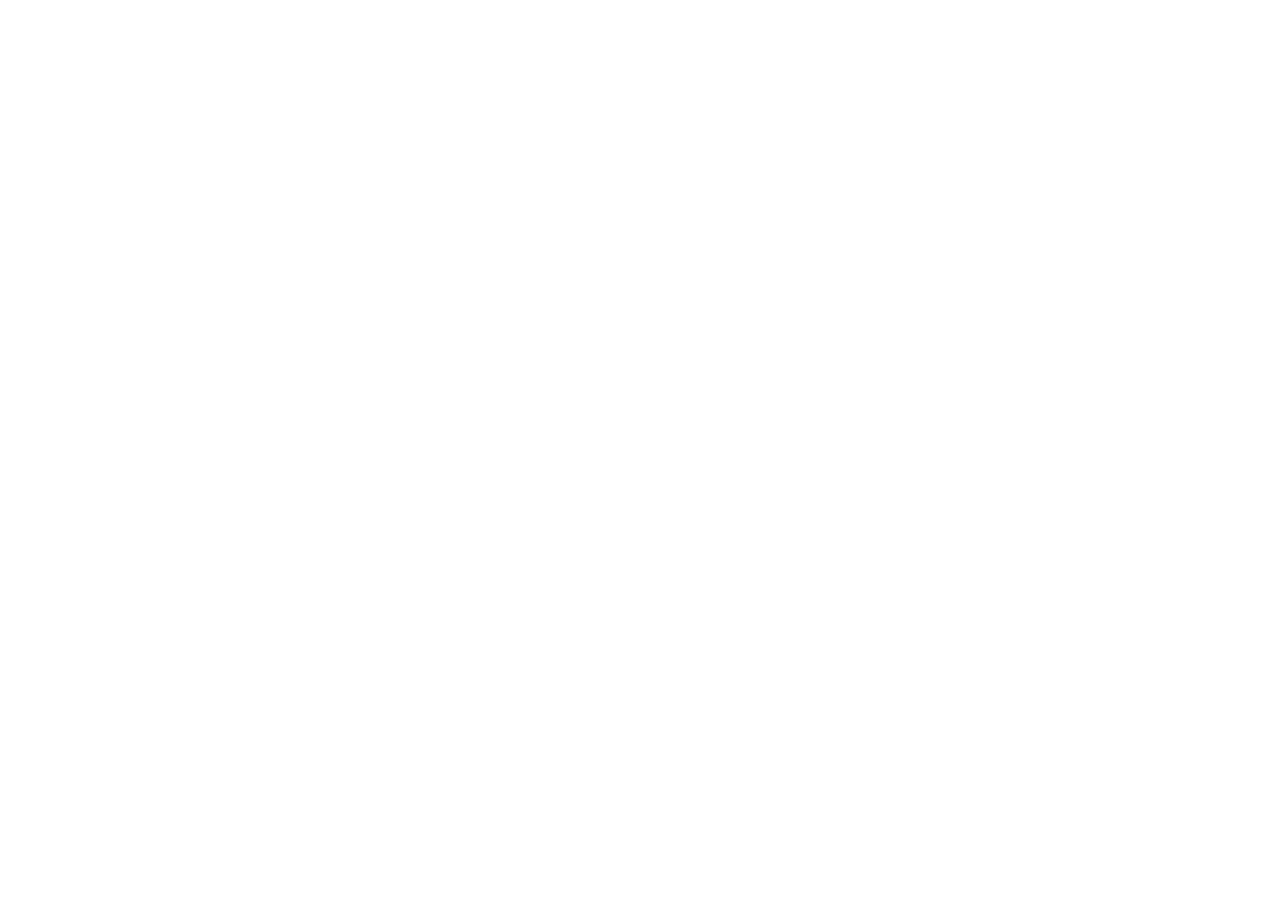
==== index.html @ 05e58331 "1st example" ====
<!DOCTYPE html>
<html lang="en">
<head>
    <meta charset="UTF-8">
    <meta name="viewport" content="width=device-width, initial-scale=1.0">
    <title>Document</title>
</head>
<body>
    
</body>
</html>
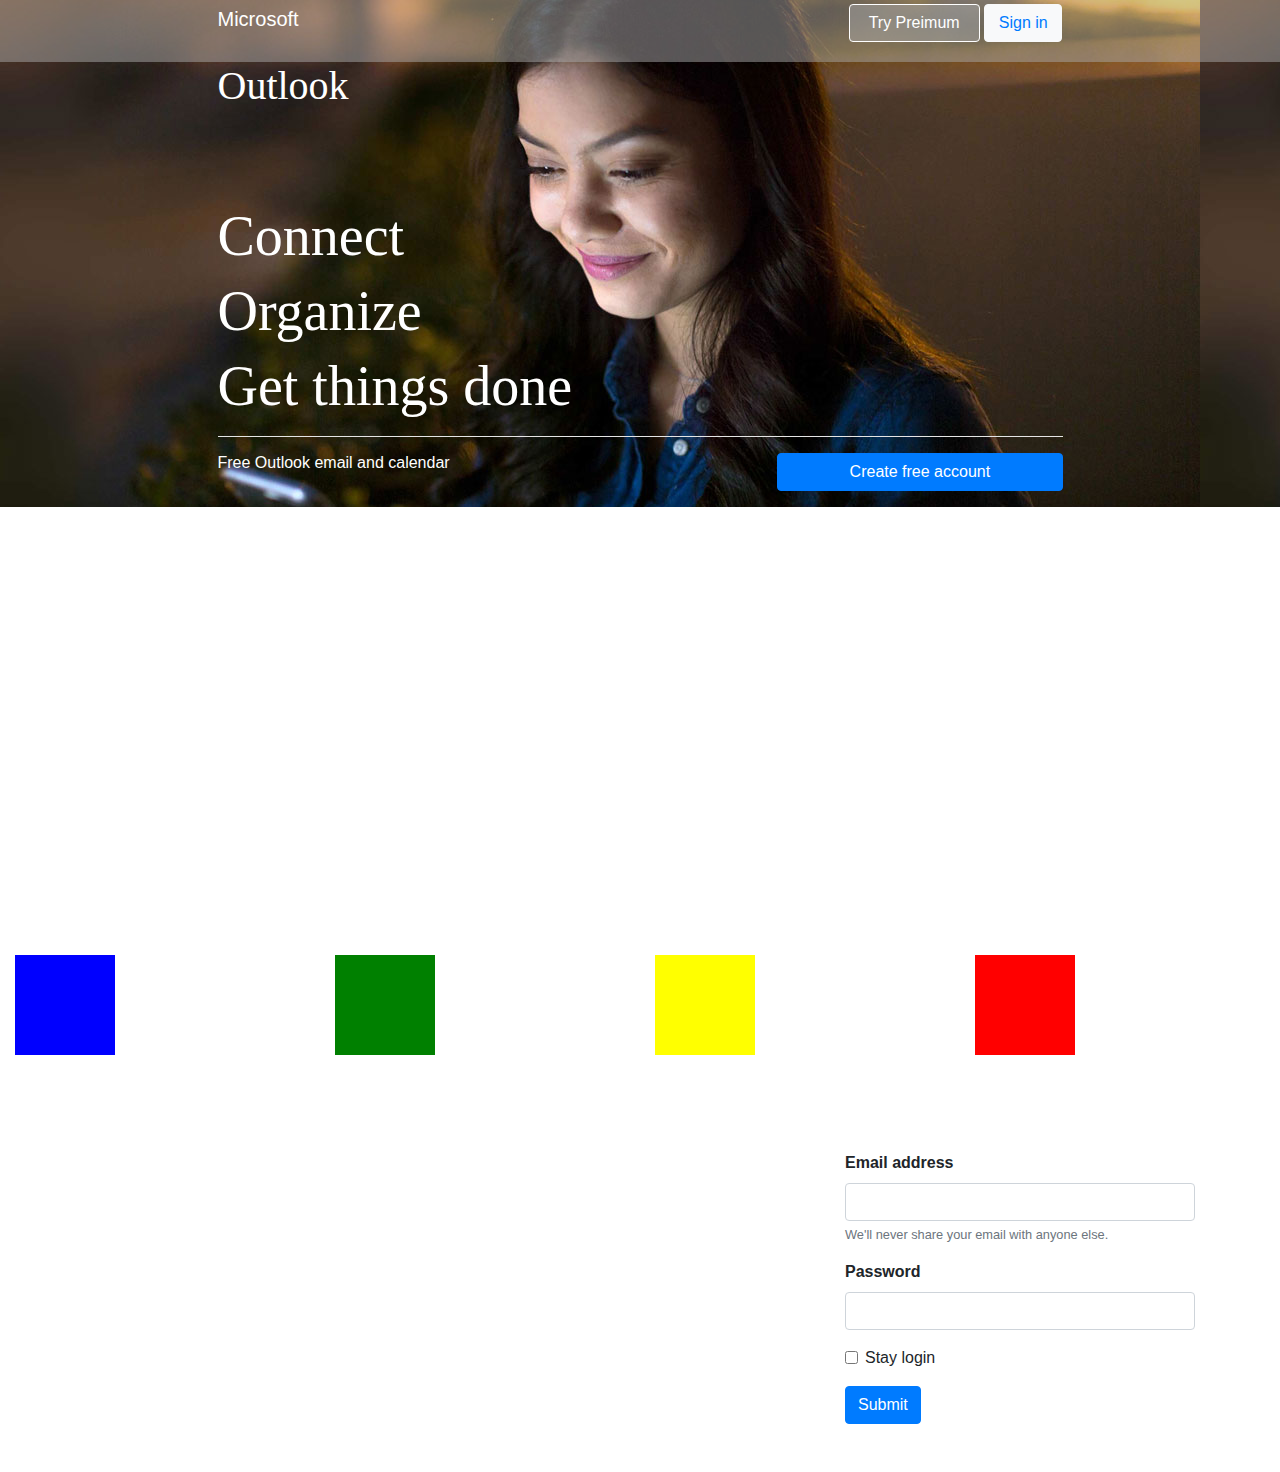
==== commit a565404b: "practice" ====
--- a/index.html
+++ b/index.html
@@ -1,11 +1,137 @@
 <!DOCTYPE html>
 <html lang="en">
+
 <head>
     <meta charset="UTF-8">
     <meta name="viewport" content="width=device-width, initial-scale=1.0">
-    <title>Document</title>
-</head>
+    <link rel="stylesheet" href="css/bootstrap.min.css">
+    <link rel="stylesheet" href="css/style.css">
+    <title>Outlook - free personal email and calendar from Microsoft</title>
+
 <body>
-    
+    <header>
+        <div class="container-fluid  div1 py-1">
+            <div class="row" style="margin-left: 15%; margin-right: 15%;">
+                <div class="col-lg-2 col-md-2 col-sm-12 mr-auto  ">
+                    <p class="text-white" style="font-size: 20px">Microsoft</p>
+                </div>
+                <div class="col-lg-4 col-md-4 col-sm-12 ml-auto">
+                    <p class="text-right"><button
+                        style="background-color: rgba(169,169,169,0.5); width: 50% ; height:80%; font-family: 'Gill Sans', 'Gill Sans MT', Calibri, 'Trebuchet MS', sans-serif;"
+                        class="btn btn-light border border-white text-white">Try Preimum </button>
+                    <button
+                        style="width: 30% ; height:80%; font-family: 'Gill Sans', 'Gill Sans MT', Calibri, 'Trebuchet MS', sans-serif;"
+                        class="btn btn-light text-primary">Sign in </button>
+                    </p>
+                </div>
+            </div>
+        </div>
+        <div class="container-fluid">
+            <div class="row" style="margin-left: 15%; margin-right: 15%;">
+                <div class="col-lg-12 col-md-12 col-sm-12">
+                    <h1 class="text-white">Outlook</h1>
+                </div>
+
+            </div>
+            <div class="row" style="margin-left: 15%; margin-right: 15%;">
+                <div class="col-lg-12 col-md-12 col-sm-12">
+                    <h1 class="text-white display-4" style="margin-top: 10%;">Connect</h1>
+                    <h1 class="text-white display-4">Organize</h1>
+                    <h1 class="text-white display-4">Get things done</h1><hr class="bg-white">
+                </div>
+
+            </div>
+            <div class="row bg-" style="margin-left: 15%; margin-right: 15%;">
+                <div class="col-lg-6 col-md-6 col-sm-12">
+                    <h6 class="text-white">Free Outlook email and calendar</h6>
+                </div>
+                <div class="col-lg-6 col-md-6 col-sm-12 text-left">
+                    <p class="text-right"><button type="button" class="btn btn-primary" style="width: 70%;">Create free account</button></p>
+                </div>
+
+            </div>
+            
+        </div>
+
+
+
+    </header>
+
+
+
+    <!-- cards with different imagesd -->
+    <section>
+        <div class="container-fluid">
+            <div class="row">
+                <div class="col-lg-12 col-md-12 col-sm-12">
+                    <div style="width: 400px; height: 400px;" class="hoverim">
+
+                    </div>
+                </div>
+            </div>
+            <div class="row py-5">
+                <div class="col-lg-3 col-md-3 col-sm-12 hover1">
+                    <div style="width: 100px; height: 100px; background-color: blue;">
+
+                    </div>
+                    
+                </div>
+                <div class="col-lg-3 col-md-3 col-sm-12 hover2">
+                    <div style="width: 100px; height: 100px; background-color:green;">
+
+                    </div>
+                    
+                </div>
+                <div class="col-lg-3 col-md-3 col-sm-12 hover3">
+                    <div style="width: 100px; height: 100px; background-color: yellow;">
+
+                    </div>
+                    
+                </div>
+                <div class="col-lg-3 col-md-3 col-sm-12 hover4">
+                    <div style="width: 100px; height: 100px; background-color: red;">
+
+                    </div>
+                    
+                </div>
+
+
+
+
+
+
+
+        
+            </div>
+        </div>
+    </section>
+
+    <form>
+        <div class="container">
+            <div class="row">
+                <div class="col-lg-4 py-5  ml-auto">
+
+                    <div class="form-group">
+                        <label for="exampleInputEmail1" class="font-weight-bold">Email address</label>
+                        <input type="email" class="form-control" id="exampleInputEmail1" aria-describedby="emailHelp">
+                        <small id="emailHelp" class="form-text text-muted">We'll never share your email with anyone
+                            else.</small>
+                    </div>
+                    <div class="form-group">
+                        <label for="exampleInputPassword1" class="font-weight-bold">Password</label>
+                        <input type="password" class="form-control" id="exampleInputPassword1">
+                    </div>
+                    <div class="form-group form-check">
+                        <input type="checkbox" class="form-check-input" id="exampleCheck1">
+                        <label class="form-check-label" for="exampleCheck1">Stay login</label>
+                    </div>
+                    <button type="submit" class="btn btn-primary">Submit</button>
+                </div>
+            </div>
+        </div>
+
+    </form>
+
 </body>
+
 </html>--- a/css/style.css
+++ b/css/style.css
@@ -0,0 +1,24 @@
+header{
+    background-image: url("../images/1.jpg");
+}
+.div1{
+    background:rgba(169,169,169,0.5);
+}
+ul{
+    list-style-type: none;
+}
+.hover1:hover{
+
+    .hoverim{
+        background-image: url("../images/wp1.jpg");
+        background-repeat: no-repeat    ;
+    }   
+    
+}
+@font-face{
+    font-family: 'Satisfy', cursive;
+    src: url("../font/Satisfy-Regular.ttf");
+}
+h1{
+    font-family: 'Satisfy', cursive;
+}